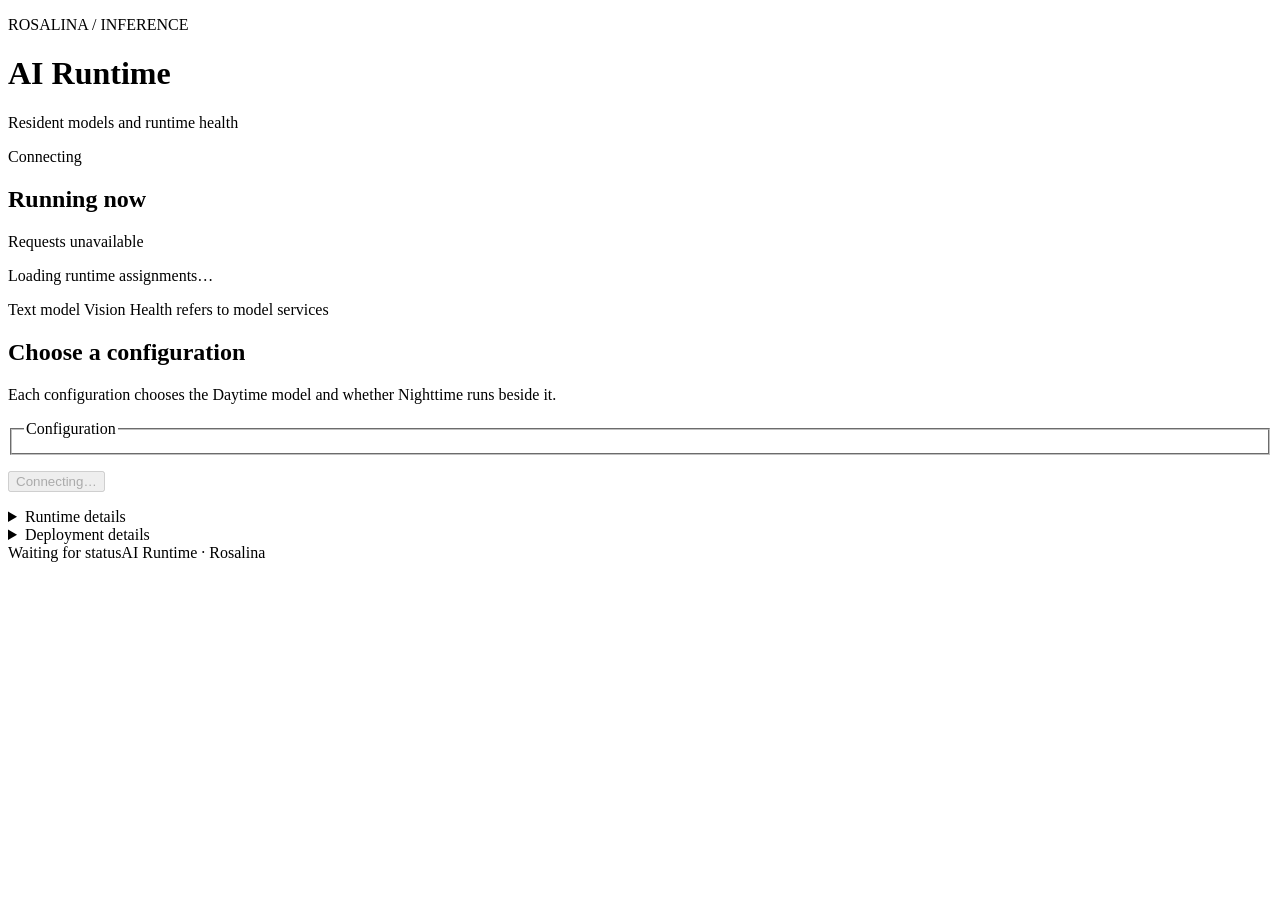
==== runtime/static/index.html @ 20efda12 "Never rest with nothing serving, and make the trial pay for its window The Strata trial's second att" ====
<!doctype html>
<html lang="en">
<head>
  <meta charset="utf-8">
  <meta name="viewport" content="width=device-width,initial-scale=1">
  <title>AI Runtime · Rosalina</title>
  <link rel="stylesheet" href="/style.css">
  <script defer src="/app.js"></script>
</head>
<body>
<main>
  <header>
    <div><p class="eyebrow">ROSALINA / INFERENCE</p><h1>AI Runtime</h1><p class="intro">Resident models and runtime health</p></div>
    <span id="health" class="badge">Connecting</span>
  </header>
  <div id="error" class="notice" role="alert" hidden></div>
  <section class="running" aria-labelledby="running-title">
    <div class="section-heading"><h2 id="running-title">Running now</h2><span id="requests" class="secondary">Requests unavailable</span></div>
    <div id="topology" class="topology" aria-label="Model and GPU assignments"><p>Loading runtime assignments…</p></div>
    <p class="diagram-key"><span class="key-line"></span> Text model <span class="key-line vision"></span> Vision <span class="secondary">Health refers to model services</span></p>
  </section>
  <section id="configurations" class="switch-section" aria-labelledby="switch-title">
    <h2 id="switch-title">Choose a configuration</h2>
    <p class="secondary">Each configuration chooses the Daytime model and whether Nighttime runs beside it.</p>
    <form id="switch-form">
      <fieldset id="profile-options" disabled><legend class="sr-only">Configuration</legend><div id="config-list"></div></fieldset>
      <p id="impact" class="impact"></p>
      <button id="apply" type="submit" disabled>Connecting…</button>
      <p id="switch-reason" class="secondary"></p>
    </form>
    <section id="operation" class="operation" aria-labelledby="operation-title" hidden>
      <div class="section-heading"><h3 id="operation-title"></h3><span id="elapsed" class="secondary"></span></div>
      <ol id="steps" class="steps" aria-label="Switch progress"></ol>
      <p id="operation-message" role="status" aria-live="polite" aria-atomic="true"></p>
      <p id="admissions" class="secondary"></p>
    </section>
  </section>
  <section id="restoration" class="restoration" aria-labelledby="restore-title" hidden>
    <h2 id="restore-title">Service restoration</h2>
    <p id="restore-state" class="secondary" role="status" aria-live="polite"></p>
    <button id="restore" type="button">Restore last-known-good</button>
    <p id="restore-reason" class="secondary"></p>
  </section>
  <details class="runtime-details"><summary>Runtime details</summary><div id="services"></div><p class="revision">Deployed revision <code id="revision">—</code></p></details>
  <details class="deployment-details"><summary>Deployment details</summary><h3 id="deploy-state">No source deployment recorded</h3><p id="deploy-detail" class="secondary"></p><p class="secondary">Deploy source changes with <strong>Update and restart</strong> in Service Portal.</p></details>
  <footer><span id="updated">Waiting for status</span><span>AI Runtime · Rosalina</span></footer>
</main>
</body>
</html>
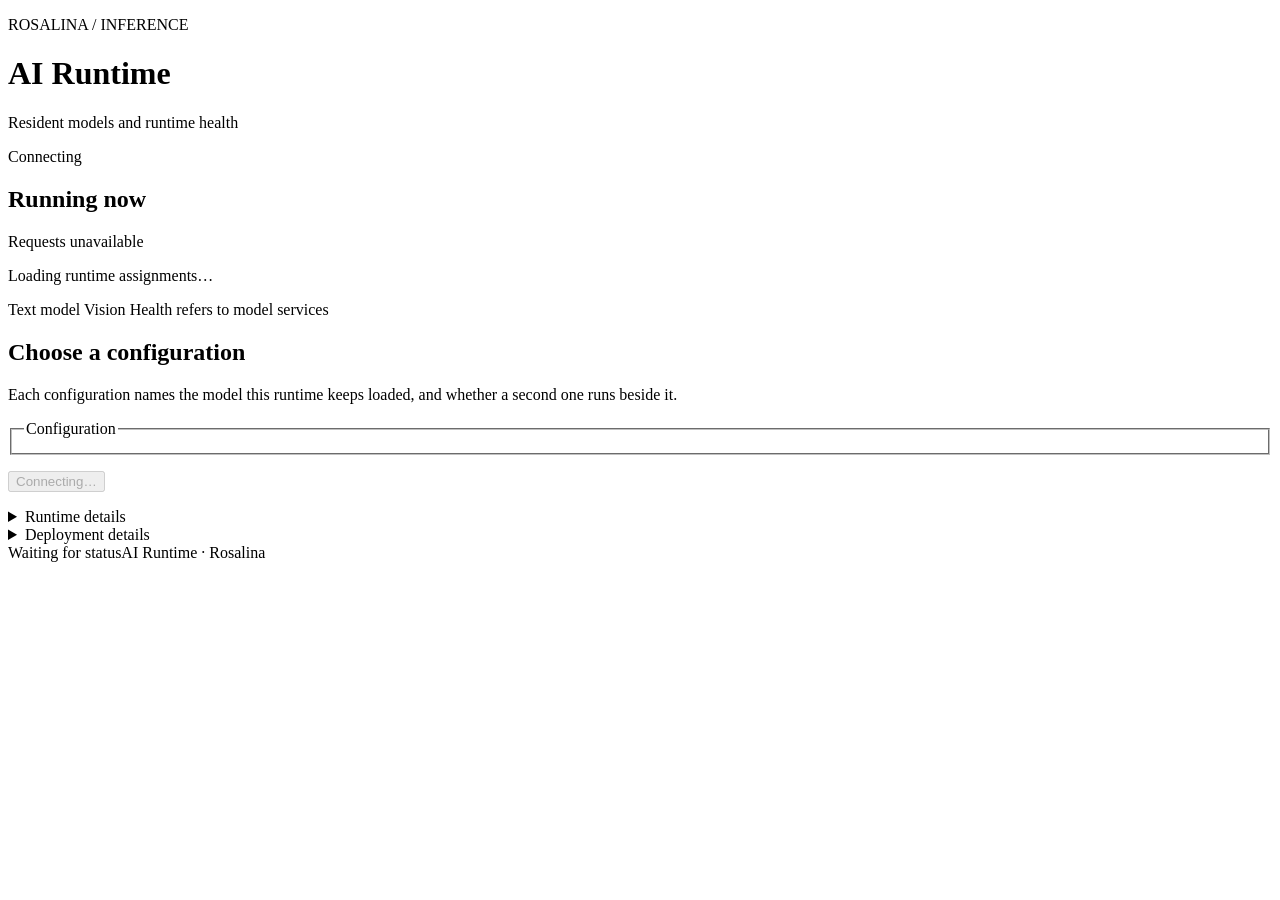
==== commit 09466389: "Retire the clock: a configuration names its residents, not a time of day Daytime and nighttime were " ====
--- a/runtime/static/index.html
+++ b/runtime/static/index.html
@@ -21,7 +21,7 @@
   </section>
   <section id="configurations" class="switch-section" aria-labelledby="switch-title">
     <h2 id="switch-title">Choose a configuration</h2>
-    <p class="secondary">Each configuration chooses the Daytime model and whether Nighttime runs beside it.</p>
+    <p class="secondary">Each configuration names the model this runtime keeps loaded, and whether a second one runs beside it.</p>
     <form id="switch-form">
       <fieldset id="profile-options" disabled><legend class="sr-only">Configuration</legend><div id="config-list"></div></fieldset>
       <p id="impact" class="impact"></p>
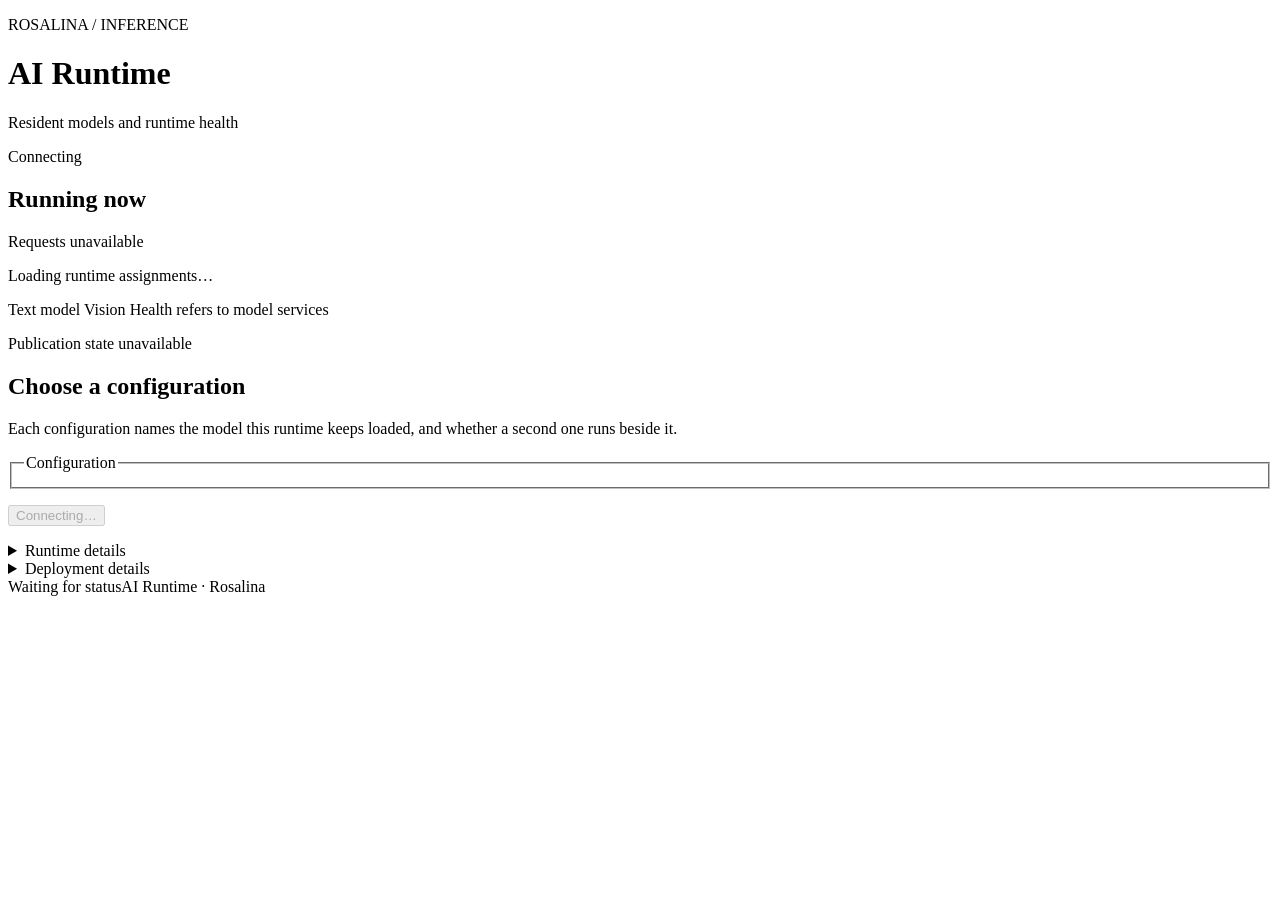
==== commit 77c8aa52: "Publish a machine's catalog to the routers that serve it, and drain exactly one machine The router g" ====
--- a/runtime/static/index.html
+++ b/runtime/static/index.html
@@ -18,6 +18,7 @@
     <div class="section-heading"><h2 id="running-title">Running now</h2><span id="requests" class="secondary">Requests unavailable</span></div>
     <div id="topology" class="topology" aria-label="Model and GPU assignments"><p>Loading runtime assignments…</p></div>
     <p class="diagram-key"><span class="key-line"></span> Text model <span class="key-line vision"></span> Vision <span class="secondary">Health refers to model services</span></p>
+    <p id="publication" class="secondary">Publication state unavailable</p>
   </section>
   <section id="configurations" class="switch-section" aria-labelledby="switch-title">
     <h2 id="switch-title">Choose a configuration</h2>
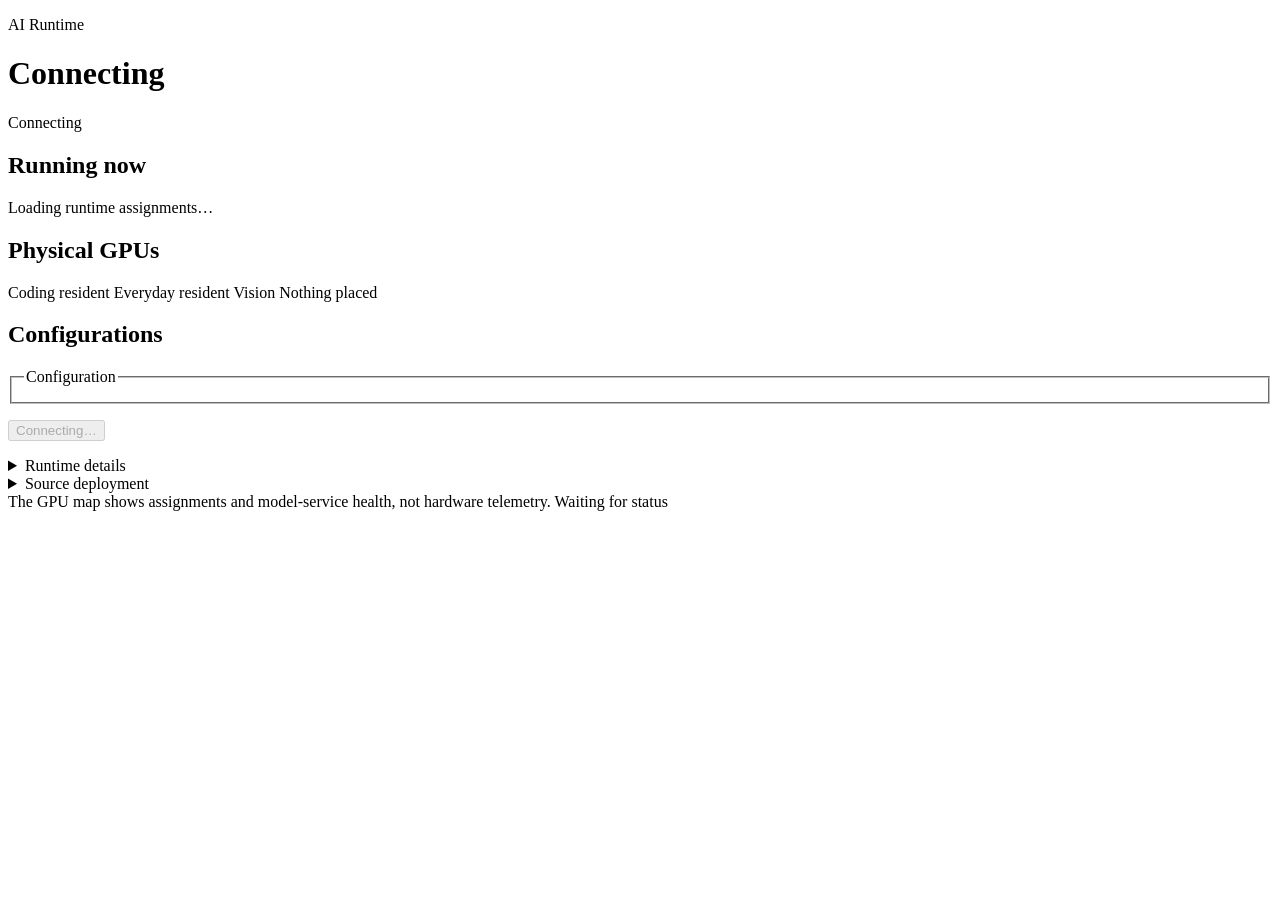
==== commit f38377e3: "Rebuild the page around the GPU map and the list of names The viewport was a diagnostics console tha" ====
--- a/runtime/static/index.html
+++ b/runtime/static/index.html
@@ -3,48 +3,101 @@
 <head>
   <meta charset="utf-8">
   <meta name="viewport" content="width=device-width,initial-scale=1">
-  <title>AI Runtime · Rosalina</title>
+  <title>AI Runtime</title>
   <link rel="stylesheet" href="/style.css">
   <script defer src="/app.js"></script>
 </head>
 <body>
 <main>
   <header>
-    <div><p class="eyebrow">ROSALINA / INFERENCE</p><h1>AI Runtime</h1><p class="intro">Resident models and runtime health</p></div>
+    <div>
+      <p class="eyebrow" id="machine">AI Runtime</p>
+      <h1 id="active-name">Connecting</h1>
+      <p class="sub" id="active-detail"></p>
+    </div>
     <span id="health" class="badge">Connecting</span>
   </header>
+
   <div id="error" class="notice" role="alert" hidden></div>
-  <section class="running" aria-labelledby="running-title">
-    <div class="section-heading"><h2 id="running-title">Running now</h2><span id="requests" class="secondary">Requests unavailable</span></div>
-    <div id="topology" class="topology" aria-label="Model and GPU assignments"><p>Loading runtime assignments…</p></div>
-    <p class="diagram-key"><span class="key-line"></span> Text model <span class="key-line vision"></span> Vision <span class="secondary">Health refers to model services</span></p>
-    <p id="publication" class="secondary">Publication state unavailable</p>
+
+  <div class="strip" role="status" aria-live="polite">
+    <span class="fact" id="fact-health" hidden><i class="dot"></i><span></span></span>
+    <span class="fact" id="fact-requests" hidden><i class="dot"></i><span></span></span>
+    <span class="fact" id="fact-publication" hidden><i class="dot"></i><span></span></span>
+    <span class="fact" id="fact-updated" hidden><i class="dot mute"></i><span></span></span>
+  </div>
+
+  <section id="restoration" class="restore" aria-labelledby="restore-title" hidden>
+    <h2 id="restore-title">Service restoration</h2>
+    <p id="restore-state" role="status" aria-live="polite" aria-atomic="true"></p>
+    <button id="restore" type="button">Restore last-known-good now</button>
+    <p id="restore-reason" class="sub"></p>
   </section>
-  <section id="configurations" class="switch-section" aria-labelledby="switch-title">
-    <h2 id="switch-title">Choose a configuration</h2>
-    <p class="secondary">Each configuration names the model this runtime keeps loaded, and whether a second one runs beside it.</p>
-    <form id="switch-form">
-      <fieldset id="profile-options" disabled><legend class="sr-only">Configuration</legend><div id="config-list"></div></fieldset>
-      <p id="impact" class="impact"></p>
-      <button id="apply" type="submit" disabled>Connecting…</button>
-      <p id="switch-reason" class="secondary"></p>
-    </form>
-    <section id="operation" class="operation" aria-labelledby="operation-title" hidden>
-      <div class="section-heading"><h3 id="operation-title"></h3><span id="elapsed" class="secondary"></span></div>
+
+  <div class="grid">
+    <!-- One concept: the cards in this machine and what the configuration has each one doing. -->
+    <section class="panel" aria-labelledby="running-title">
+      <h2 id="running-title">Running now</h2>
+      <div id="residents" class="residents"><p class="sub">Loading runtime assignments…</p></div>
+
+      <h2 class="mt26" id="gpus-title">Physical GPUs</h2>
+      <div id="gpus" class="board" aria-labelledby="gpus-title"></div>
+      <p class="legend">
+        <span><i></i>Coding resident</span>
+        <span><i class="n"></i>Everyday resident</span>
+        <span><i class="v"></i>Vision</span>
+        <span><i class="d"></i>Nothing placed</span>
+      </p>
+
+      <div id="preview" class="would" hidden>
+        <h2 class="subhead">If you switch to <span class="h3-inline" id="preview-name"></span></h2>
+        <div id="preview-residents" class="residents"></div>
+        <div id="preview-gpus" class="board mt12"></div>
+        <p id="preview-note" class="note"></p>
+      </div>
+    </section>
+
+    <section class="panel" id="operation" aria-labelledby="operation-title" hidden>
+      <div class="section-heading"><h2 id="operation-title"></h2><span id="elapsed" class="sub"></span></div>
       <ol id="steps" class="steps" aria-label="Switch progress"></ol>
       <p id="operation-message" role="status" aria-live="polite" aria-atomic="true"></p>
-      <p id="admissions" class="secondary"></p>
+      <p id="admissions" class="sub"></p>
     </section>
-  </section>
-  <section id="restoration" class="restoration" aria-labelledby="restore-title" hidden>
-    <h2 id="restore-title">Service restoration</h2>
-    <p id="restore-state" class="secondary" role="status" aria-live="polite"></p>
-    <button id="restore" type="button">Restore last-known-good</button>
-    <p id="restore-reason" class="secondary"></p>
-  </section>
-  <details class="runtime-details"><summary>Runtime details</summary><div id="services"></div><p class="revision">Deployed revision <code id="revision">—</code></p></details>
-  <details class="deployment-details"><summary>Deployment details</summary><h3 id="deploy-state">No source deployment recorded</h3><p id="deploy-detail" class="secondary"></p><p class="secondary">Deploy source changes with <strong>Update and restart</strong> in Service Portal.</p></details>
-  <footer><span id="updated">Waiting for status</span><span>AI Runtime · Rosalina</span></footer>
+
+    <div class="column">
+      <section class="panel switch-section" id="configurations" aria-labelledby="switch-title">
+        <h2 id="switch-title">Configurations</h2>
+        <p class="sub" id="registry-error" hidden></p>
+        <form id="switch-form">
+          <fieldset id="profile-options" disabled>
+            <legend class="sr-only">Configuration</legend>
+            <div id="config-list" class="configs"></div>
+          </fieldset>
+          <p id="impact" class="impact"></p>
+          <button id="apply" class="wide" type="submit" disabled>Connecting…</button>
+          <p id="switch-reason" class="sub"></p>
+        </form>
+      </section>
+
+      <details class="runtime-details">
+        <summary>Runtime details</summary>
+        <div id="services"></div>
+        <p class="sub" id="diagnostics"></p>
+        <p class="sub">Deployed revision <code id="revision">—</code> · source changes go in with
+          <strong>Update and restart</strong> in Service Portal.</p>
+      </details>
+
+      <details class="deployment-details">
+        <summary>Source deployment</summary>
+        <p id="deploy-detail" class="sub">No source deployment recorded.</p>
+      </details>
+    </div>
+  </div>
+
+  <footer>
+    <span>The GPU map shows assignments and model-service health, not hardware telemetry.</span>
+    <span id="updated">Waiting for status</span>
+  </footer>
 </main>
 </body>
 </html>
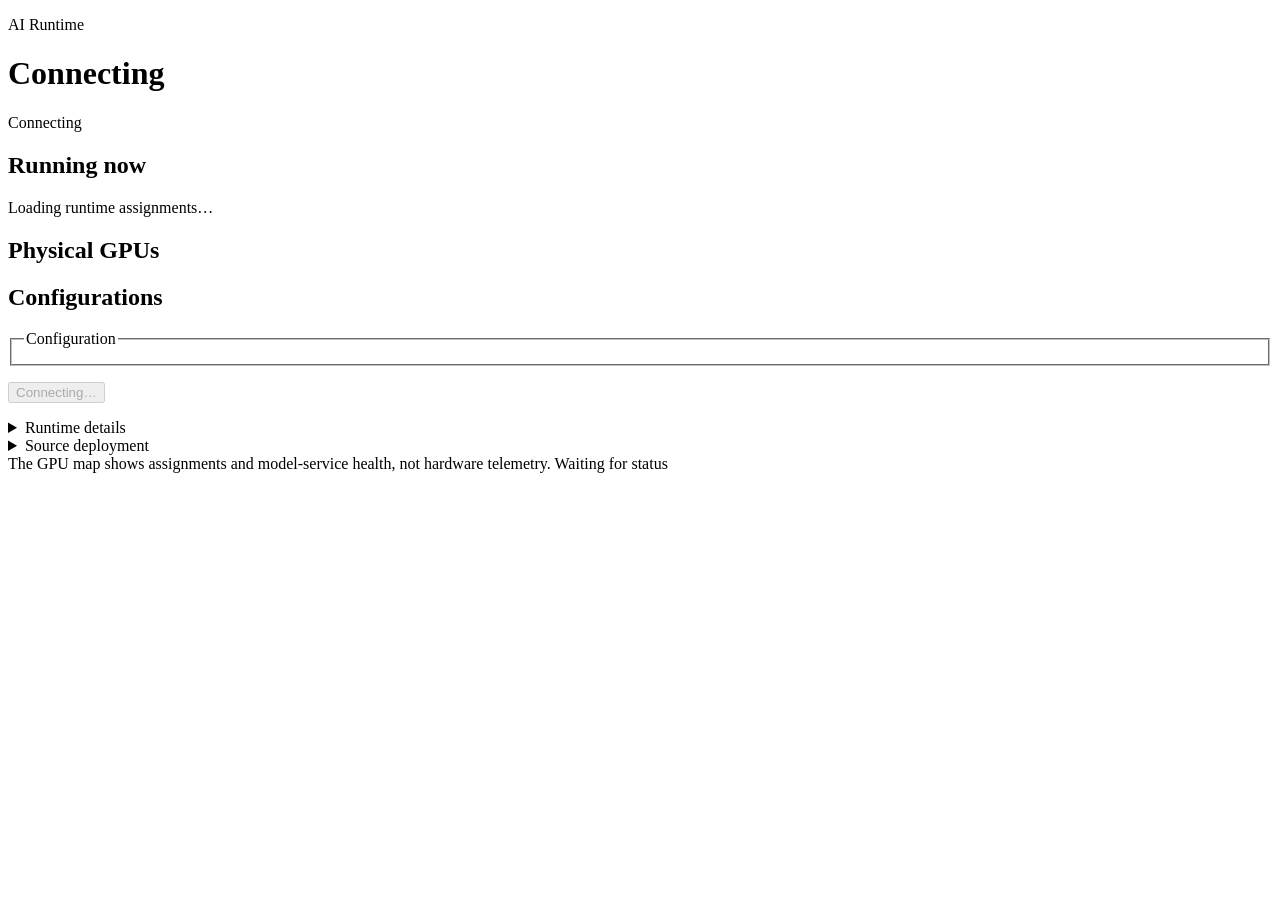
==== commit 16fe2183: "The page draws models, and stops saying resident Every surface of it now speaks of models: a card pe" ====
--- a/runtime/static/index.html
+++ b/runtime/static/index.html
@@ -38,20 +38,17 @@
     <!-- One concept: the cards in this machine and what the configuration has each one doing. -->
     <section class="panel" aria-labelledby="running-title">
       <h2 id="running-title">Running now</h2>
-      <div id="residents" class="residents"><p class="sub">Loading runtime assignments…</p></div>
+      <div id="models" class="models"><p class="sub">Loading runtime assignments…</p></div>
 
       <h2 class="mt26" id="gpus-title">Physical GPUs</h2>
       <div id="gpus" class="board" aria-labelledby="gpus-title"></div>
-      <p class="legend">
-        <span><i></i>Coding resident</span>
-        <span><i class="n"></i>Everyday resident</span>
-        <span><i class="v"></i>Vision</span>
-        <span><i class="d"></i>Nothing placed</span>
-      </p>
+      <!-- Filled from the live registry: the colours belong to the models this machine loads, and a
+           machine that loads two of them has two swatches here and a machine that loads one has one. -->
+      <p class="legend" id="legend"></p>
 
       <div id="preview" class="would" hidden>
         <h2 class="subhead">If you switch to <span class="h3-inline" id="preview-name"></span></h2>
-        <div id="preview-residents" class="residents"></div>
+        <div id="preview-models" class="models"></div>
         <div id="preview-gpus" class="board mt12"></div>
         <p id="preview-note" class="note"></p>
       </div>
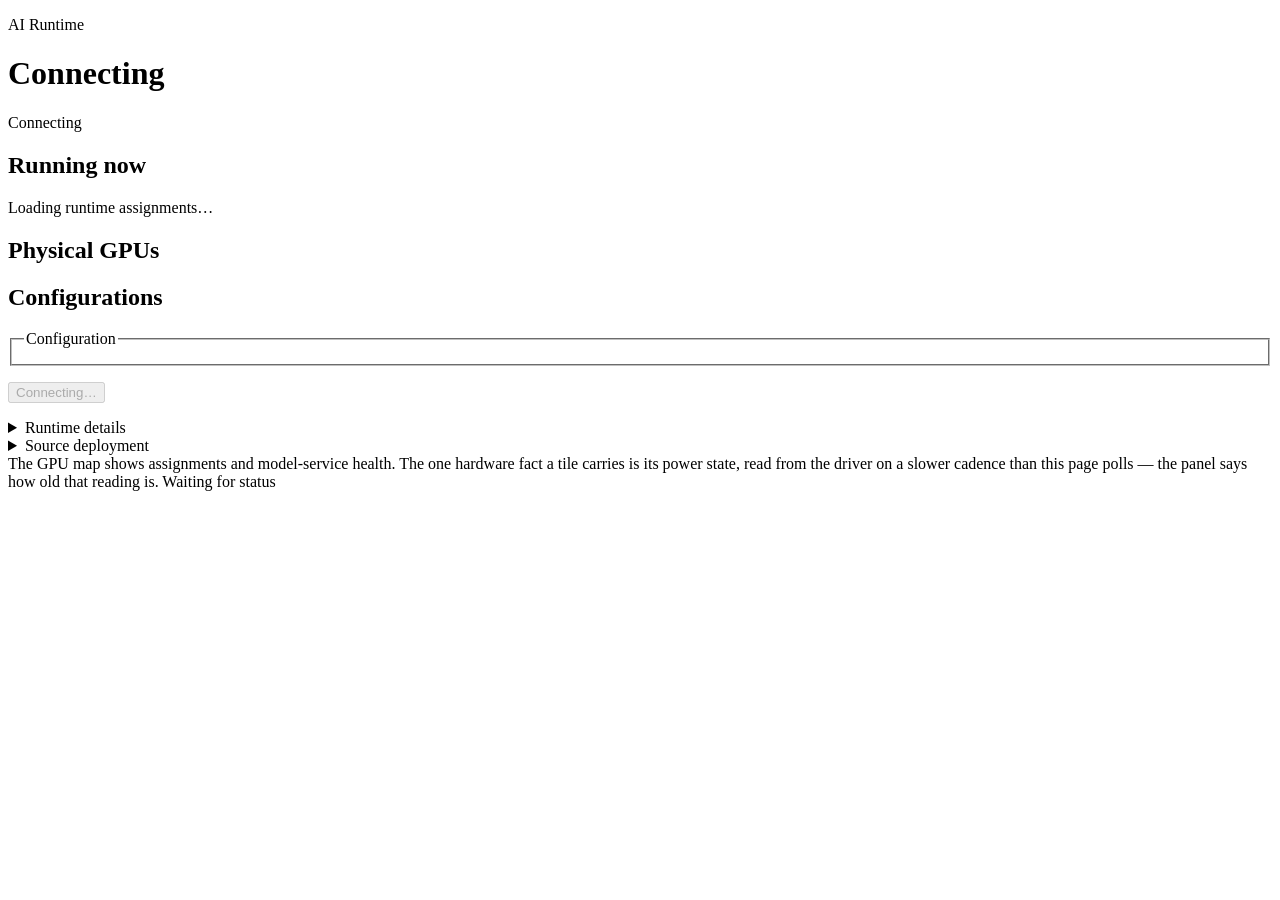
==== commit cfd941d6: "What the driver is doing with this card, and a rung to change it Undervolting a GPU on Rosalina mean" ====
--- a/runtime/static/index.html
+++ b/runtime/static/index.html
@@ -35,31 +35,49 @@
   </section>
 
   <div class="grid">
-    <!-- One concept: the cards in this machine and what the configuration has each one doing. -->
-    <section class="panel" aria-labelledby="running-title">
-      <h2 id="running-title">Running now</h2>
-      <div id="models" class="models"><p class="sub">Loading runtime assignments…</p></div>
+    <!-- Two columns, and the same two on every machine. Each column is wrapped in what it holds:
+         this one is the machine as it is running, and only this machine's; the other is the choice,
+         with everything an operator consults about it underneath. Auto-flowing three children into
+         two columns used to place whatever came next -- the configuration list -- *under* the map on
+         a host that had an operation receipt to show and *beside* it on a host that had none, which
+         made the same page on two machines look like two products. Nothing may decide which column
+         the choice goes in but the markup.
 
-      <h2 class="mt26" id="gpus-title">Physical GPUs</h2>
-      <div id="gpus" class="board" aria-labelledby="gpus-title"></div>
-      <!-- Filled from the live registry: the colours belong to the models this machine loads, and a
-           machine that loads two of them has two swatches here and a machine that loads one has one. -->
-      <p class="legend" id="legend"></p>
+         One concept: the cards in this machine and what the configuration has each one doing. -->
+    <div class="column">
+      <section class="panel" aria-labelledby="running-title">
+        <h2 id="running-title">Running now</h2>
+        <div id="models" class="models"><p class="sub">Loading runtime assignments…</p></div>
 
-      <div id="preview" class="would" hidden>
-        <h2 class="subhead">If you switch to <span class="h3-inline" id="preview-name"></span></h2>
-        <div id="preview-models" class="models"></div>
-        <div id="preview-gpus" class="board mt12"></div>
-        <p id="preview-note" class="note"></p>
-      </div>
-    </section>
+        <h2 class="mt26" id="gpus-title">Physical GPUs</h2>
+        <div id="gpus" class="board" aria-labelledby="gpus-title"></div>
+        <!-- Filled from the live registry: the colours belong to the models this machine loads, and a
+             machine that loads two of them has two swatches here and a machine that loads one has one. -->
+        <p class="legend" id="legend"></p>
 
-    <section class="panel" id="operation" aria-labelledby="operation-title" hidden>
-      <div class="section-heading"><h2 id="operation-title"></h2><span id="elapsed" class="sub"></span></div>
-      <ol id="steps" class="steps" aria-label="Switch progress"></ol>
-      <p id="operation-message" role="status" aria-live="polite" aria-atomic="true"></p>
-      <p id="admissions" class="sub"></p>
-    </section>
+        <div id="preview" class="would" hidden>
+          <h2 class="subhead">If you switch to <span class="h3-inline" id="preview-name"></span></h2>
+          <div id="preview-models" class="models"></div>
+          <div id="preview-gpus" class="board mt12"></div>
+          <p id="preview-note" class="note"></p>
+        </div>
+      </section>
+
+      <!-- A card's power state is a fact about this machine as it runs, so it opens under the map that
+           shows the card — never beside the configuration choice. A rung belongs to a physical card, it
+           outlives every switch, and writing one drains nothing. Opened by one tile's Power button, and
+           only ever for that one card. -->
+      <section id="power" class="power" aria-live="polite" hidden></section>
+
+      <!-- The progress of a change belongs under the configuration it is changing, not beside the
+           choice it has already stopped needing. -->
+      <section class="panel" id="operation" aria-labelledby="operation-title" hidden>
+        <div class="section-heading"><h2 id="operation-title"></h2><span id="elapsed" class="sub"></span></div>
+        <ol id="steps" class="steps" aria-label="Switch progress"></ol>
+        <p id="operation-message" role="status" aria-live="polite" aria-atomic="true"></p>
+        <p id="admissions" class="sub"></p>
+      </section>
+    </div>
 
     <div class="column">
       <section class="panel switch-section" id="configurations" aria-labelledby="switch-title">
@@ -92,7 +110,9 @@
   </div>
 
   <footer>
-    <span>The GPU map shows assignments and model-service health, not hardware telemetry.</span>
+    <span>The GPU map shows assignments and model-service health. The one hardware fact a tile carries
+      is its power state, read from the driver on a slower cadence than this page polls — the panel says
+      how old that reading is.</span>
     <span id="updated">Waiting for status</span>
   </footer>
 </main>
